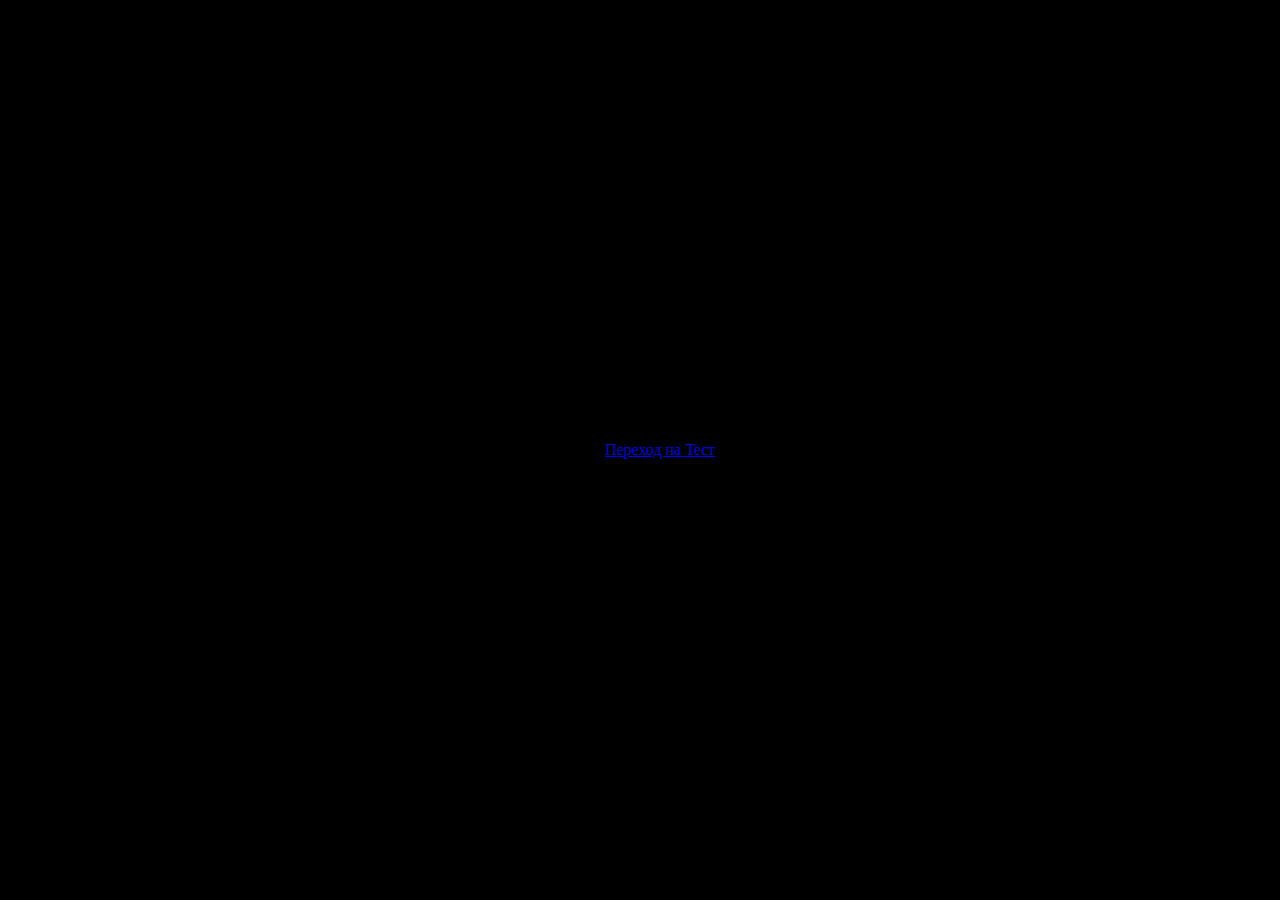
==== index.html @ 7df942fe "upd" ====
<!DOCTYPE html>
<html lang="en">
<head>
    <meta charset="UTF-8">
    <meta name="viewport" content="width=device-width, initial-scale=1.0">
    <link rel="stylesheet" href="./Assets/css/test.css">
    <title>Document</title>
</head>
<body>
    <header id="test">
        <ul><a href="test.html">
            Переход на Teст
        </a> </ul>      
    </header>
</body>
</html>
---- Assets/css/test.css ----
body
{
    background-color: black;
}

#test 
{
    position: absolute;
    top: 50%;
    left: 50%;
    transform: translate(-50%,-50%);
}
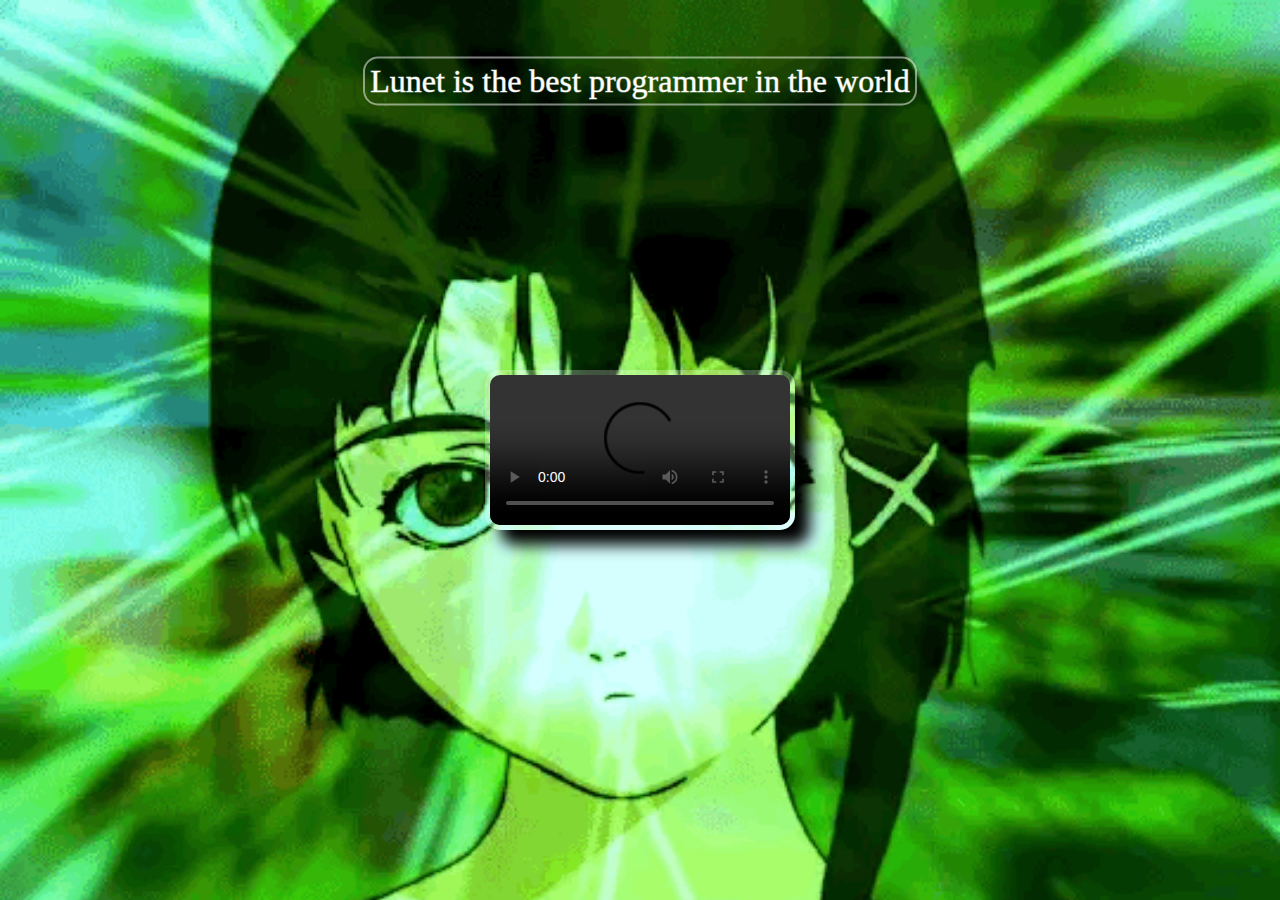
==== commit 7d99893b: "upd" ====
--- a/index.html
+++ b/index.html
@@ -12,6 +12,13 @@
             Переход на Teст
         </a> </ul>      
     </header>
+    <div id="Name"> Lunet is the best programmer in the world </div>
+    <div id="NameBox"></div>
+    <video controls ="myVideo" id="Video">
+        <source src="./Assets/Images/testVideo.mp4" type="video/mp4">
+    </video>
+
+
 </body>
 </html>
 
--- a/Assets/css/test.css
+++ b/Assets/css/test.css
@@ -1,6 +1,8 @@
 body
 {
-    background-color: black;
+    background-image: url(../Images/93a777af216ae409b7d0464d21b14c07.gif);
+    background-size: 100%;
+    background-repeat: no-repeat;
 }
 
 #test 
@@ -10,3 +12,43 @@
     left: 50%;
     transform: translate(-50%,-50%);
 }
+
+
+#Name 
+{
+    position: absolute;
+    top: 9%;
+    left: 50%;
+    transform: translate(-50%,-50%);
+    font-size: xx-large;
+    color: white;
+
+    -webkit-text-stroke: 1px rgba(255, 255, 255, 0.5);
+}
+#NameBox
+{
+    position: absolute;
+    top: 9%;
+    left: 50%;
+    transform: translate(-50%,-50%);
+
+    width: 550px;
+    height: 45px;
+
+    border: 2px solid rgba(255, 255, 255, 0.5);
+    border-radius: 15px;
+}
+
+#Video
+{
+    position: absolute;
+    top: 50%;
+    left: 50%;
+    transform: translate(-50%,-50%);
+    box-shadow: 15px 15px 15px black;
+    border: 5px solid rgba(255, 255, 255, .25);
+    border-radius: 15px;
+   
+
+}
+
